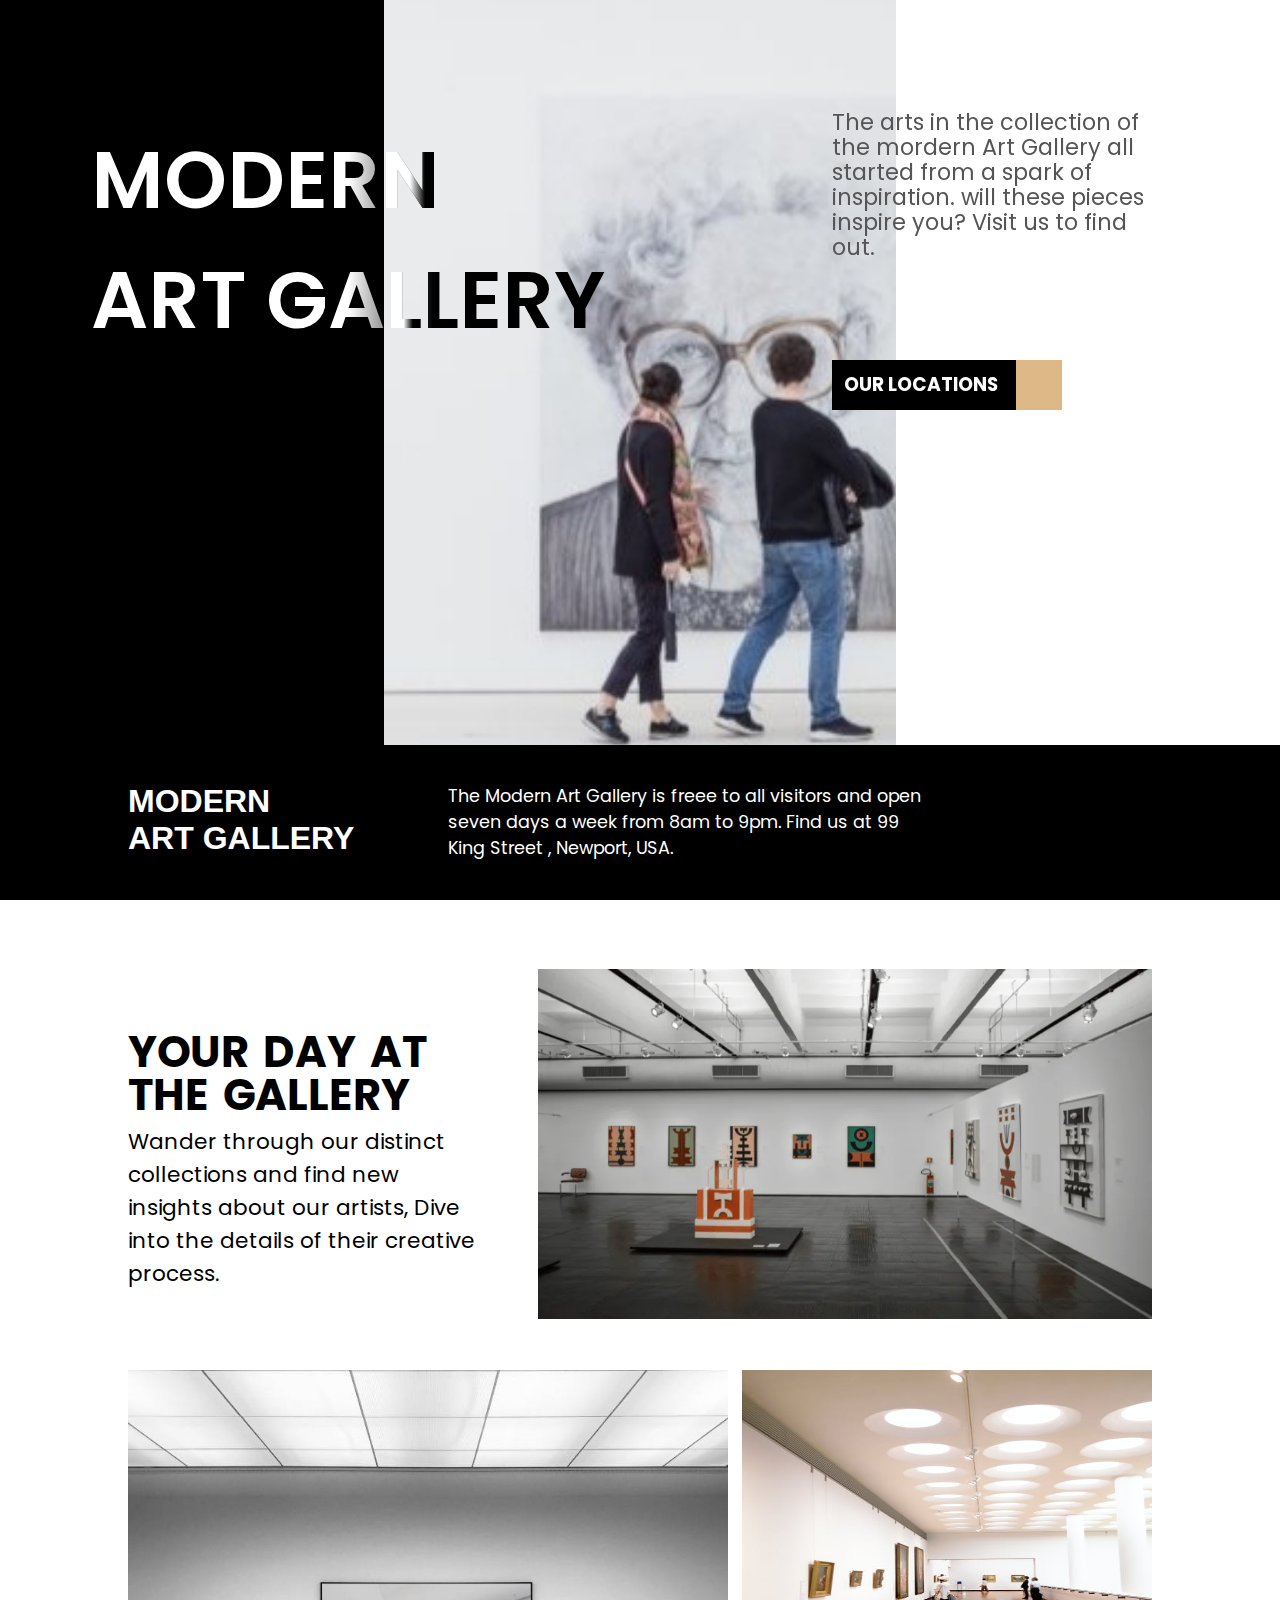
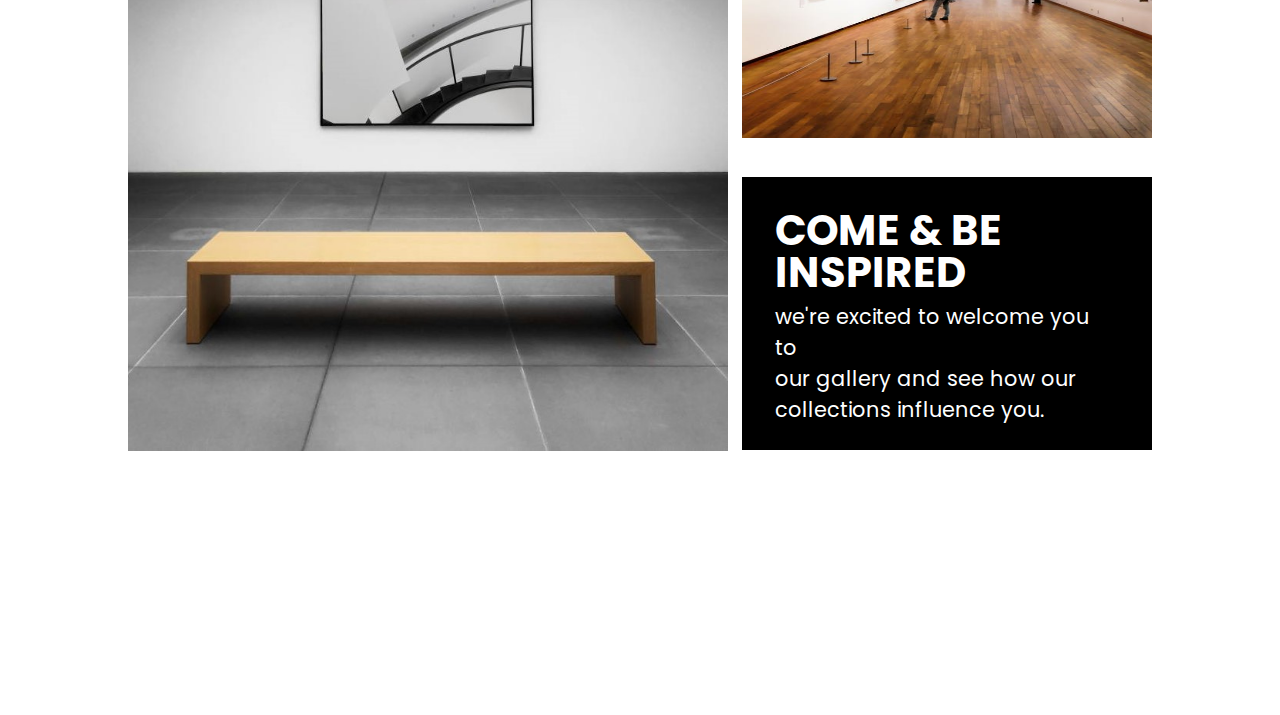
==== index.html @ 90a84eef "desktop work done" ====
<!DOCTYPE html>
<html lang="en">
  <head>
    <meta charset="UTF-8" />
    <meta http-equiv="X-UA-Compatible" content="IE=edge" />
    <meta name="viewport" content="width=device-width, initial-scale=1.0" />
    <title>My Art Gallery</title>
    <link rel="stylesheet" href="style.css" />
    <link
      rel="stylesheet"
      href="https://use.fontawesome.com/releases/v5.15.4/css/all.css"
      integrity="sha384-DyZ88mC6Up2uqS4h/KRgHuoeGwBcD4Ng9SiP4dIRy0EXTlnuz47vAwmeGwVChigm"
      crossorigin="anonymous"
    />
    <!-- <script
      src="https://kit.fontawesome.com/0592479685.js"
      crossorigin="anonymous"
    ></script> -->
  </head>
  <body>
    <main>
      <div class="wrapper">
        <div class="mini-wrapper">
          <div class="black-bg"></div>
          <div class="hero-bg"></div>
          <div class="white-bg"></div>
        </div>
      </div>
      <div class="texts">
        <div class="col-1">
          <div>
            <h1 class="class-e">
              moder<span class="n-word exclude">n</span> <br />
              art Ga<span class="n-word exclude">l</span
              ><span class="exclude">lery</span>
            </h1>
          </div>
          <div class="para">
            <p>
              The arts in the collection of the mordern Art Gallery all started
              from a spark of inspiration. will these pieces inspire you? Visit
              us to find out.
            </p>
          </div>
        </div>
        <div class="col-2">
          <div class="anchor">
            <h3>OUR LOCATIONS</h3>
            <a href="./location.html"><i class="fas fa-chevron-right"></i></a>
          </div>
        </div>
      </div>
      <section>
        <div class="section-02a">
          <div class="text-2">
            <h2><span> YOUR DAY AT </span><span> THE GALLERY </span></h2>
            <p>
              Wander through our distinct collections and find new insights
              about our artists, Dive into the details of their creative
              process.
            </p>
          </div>
          <div class="musuem-img">
            <img src="./imgs/heroPrado-Museum.png.webp" alt="musuem image" />
          </div>
        </div>

        <div class="section-02b">
          <div class="div-img">
            <img src="./imgs/heropexels-robin-schreiner-2261165.jpg" alt="" />
          </div>
          <div class="section-02c">
            <div class="mini">
              <img src="./imgs/pex.jpeg" alt="" />
            </div>
            <div class="section-texts">
              <h2>come & be <span>inspired</span></h2>
              <p>
                we're excited to welcome you to
                <span> our gallery and see how our </span>
                collections influence you.
              </p>
            </div>
          </div>
        </div>
      </section>
      <footer>
        <h3><span>MODERN</span> ART GALLERY</h3>
        <p>
          The Modern Art Gallery is freee to all visitors and open
          <span> seven days a week from 8am to 9pm. Find us at 99 </span>
          <span> King Street , Newport, USA. </span>
        </p>
        <div class="anchor">
          <a href="#"><i class="fab fa-facebook"></i></a>
          <a href="#"><i class="fab fa-instagram"></i></a>
          <a href="#"><i class="fab fa-twitter"></i></a>
        </div>
      </footer>
    </main>
  </body>
</html>
---- style.css ----
@import url("https://fonts.googleapis.com/css2?family=Poppins:ital,wght@0,200;0,300;0,400;0,500;0,600;0,800;0,900;1,100;1,200;1,300;1,400;1,500;1,600;1,700;1,900&display=swap");

* {
  margin: 0;
  padding: 0;
  box-sizing: border-box;
}

body {
  font-family: "poppins", sans-serif, serif;
  background: white;
  position: relative;
  overflow-x: hidden;
}

main {
  width: 100%;
  height: fit-content;
}
.wrapper {
  width: 100vw;
  height: 100vh;
}

.mini-wrapper {
  /* float: left; */
  width: 100%;
  height: 100%;
  z-index: -1;
}

.black-bg {
  background: black;
  width: 30%;
  height: 100%;
  float: left;
}

.hero-bg {
  background: url(./imgs/1639007622710.jpg);
  background-repeat: no-repeat;
  background-size: cover;
  width: 40%;
  height: 100%;
  float: left;
}
.white-bg {
  background: white;
  width: 30%;
  height: 100%;
  float: right;
}

.texts {
  width: 100vw;
  height: 100vh;
  position: absolute;
  top: 0;
  left: 0;
  z-index: 1;
  color: white;
}

.col-1 {
  width: 100%;
  height: 40%;
}

.col-1 div {
  width: 65%;
  height: 100%;
  float: left;
  text-transform: uppercase;
  position: relative;
  margin-left: -8.5%;
}

.n-word {
  background-image: linear-gradient(to left, black, black, white, white, white);
  -webkit-background-clip: text;
  -moz-background-clip: text;
  background-clip: text;
  color: transparent;
}
.black-word {
  color: black;
}
.col-1 div h1 {
  position: absolute;
  font-weight: 600;
  bottom: 0;
  margin-left: 24%;
  font-size: 500%;
  background-image: linear-gradient(
    to left,
    black,
    black,
    black,
    white,
    white,
    white,
    white
  );
  -webkit-background-clip: text;
  -moz-background-clip: text;
  background-clip: text;
  color: transparent;
}

.col-1 .para {
  width: 35%;
  height: 100%;
  float: right;
  line-height: 25px;
  color: #555;
}

.col-1 .para p {
  width: 73.1%;
  height: auto;
  margin-top: 110px;
  text-transform: none;
  font-size: 140%;
}

.col-2 {
  width: 100%;
  height: auto;
}

.col-2 .anchor {
  width: 230px;
  height: 50px;
  background-color: black;
  float: right;
  margin-right: 17%;
}

.col-2 .anchor h3 {
  float: left;
  height: 100%;
  width: 80%;
  padding: 4.5% 5% 0 5%;
}
.col-2 .anchor a {
  height: 100%;
  width: 20%;
  padding: 4%;
  float: right;
  background: burlywood;
  color: white;
  margin-top: auto;
}
.col-2 .anchor a i {
  font-size: 200%;
  margin-bottom: 10px;
}
section {
  width: 80%;
  height: fit-content;
  margin-left: 10%;
  display: inline-block;
  margin-top: 3%;
  margin-bottom: 250px;
}

.section-02a {
  width: 100%;
  height: 100%;
  margin-top: 3%;
}
.text-2 {
  width: 40%;
  height: 350px;
  float: left;
  font-size: 135%;
  padding-top: 6%;
}

.section-02a .text-2 h2 {
  width: 100%;
  font-size: 200%;
  line-height: 100%;
  word-spacing: 5px;
}

.section-02a .text-2 p {
  width: 85%;
  font-size: 100%;
  padding-top: 2%;
}

.musuem-img {
  width: 60%;
  height: 350px;
  float: right;
}

.musuem-img img {
  width: 100%;
  height: 350px;
}

.section-02b {
  width: 100%;
  height: 100%;
  /* overflow: hidden; */
}

.div-img {
  width: 600px;
  height: auto;

  float: left;
  margin-top: 5%;
  overflow: hidden;
  float: left;
}
.div-img img {
  width: 100%;
  height: auto;
}

.section-02c {
  width: 40%;
  height: 680px;
  float: right;
  margin-top: 5%;
  /* margin-bottom: 20%; */
  overflow: hidden;
}

.mini img {
  width: 100%;
  height: 400px;
  padding-bottom: 8%;
}
.section-texts {
  background-color: black;
  color: white;
  width: 100%;
  height: 100%;
  padding: 8% 0 4% 8%;
}
.section-texts h2 {
  text-transform: uppercase;
  font-size: 260%;
  line-height: 100%;
  padding-bottom: 2%;
}

.section-texts p {
  font-size: 130%;
  width: 90%;
}

footer {
  width: 100%;
  height: 155px;
  background-color: black;
  color: white;
  position: fixed;
  bottom: 0;
  left: 0;
}

footer h3 {
  width: 25%;
  height: 100%;
  float: left;
  font-size: 200%;
  font-family: Arial, Helvetica, sans-serif;
  margin: 3% 0 5% 10%;
}
span:not(.exclude) {
  display: block;
}
footer p {
  width: 40%;
  float: left;
  height: 100%;
  font-size: 110%;
  margin: 3% 5% 0 0;
}

footer .anchor {
  width: 200px;
  margin-right: 50px;
  height: 100%;
  float: left;
  margin: 25px;
  margin-top: 50px;
}
footer .anchor a {
  color: white;
  font-size: 150%;
  padding-left: 5px;
}

@media screen and(max-width: 805px) {
}
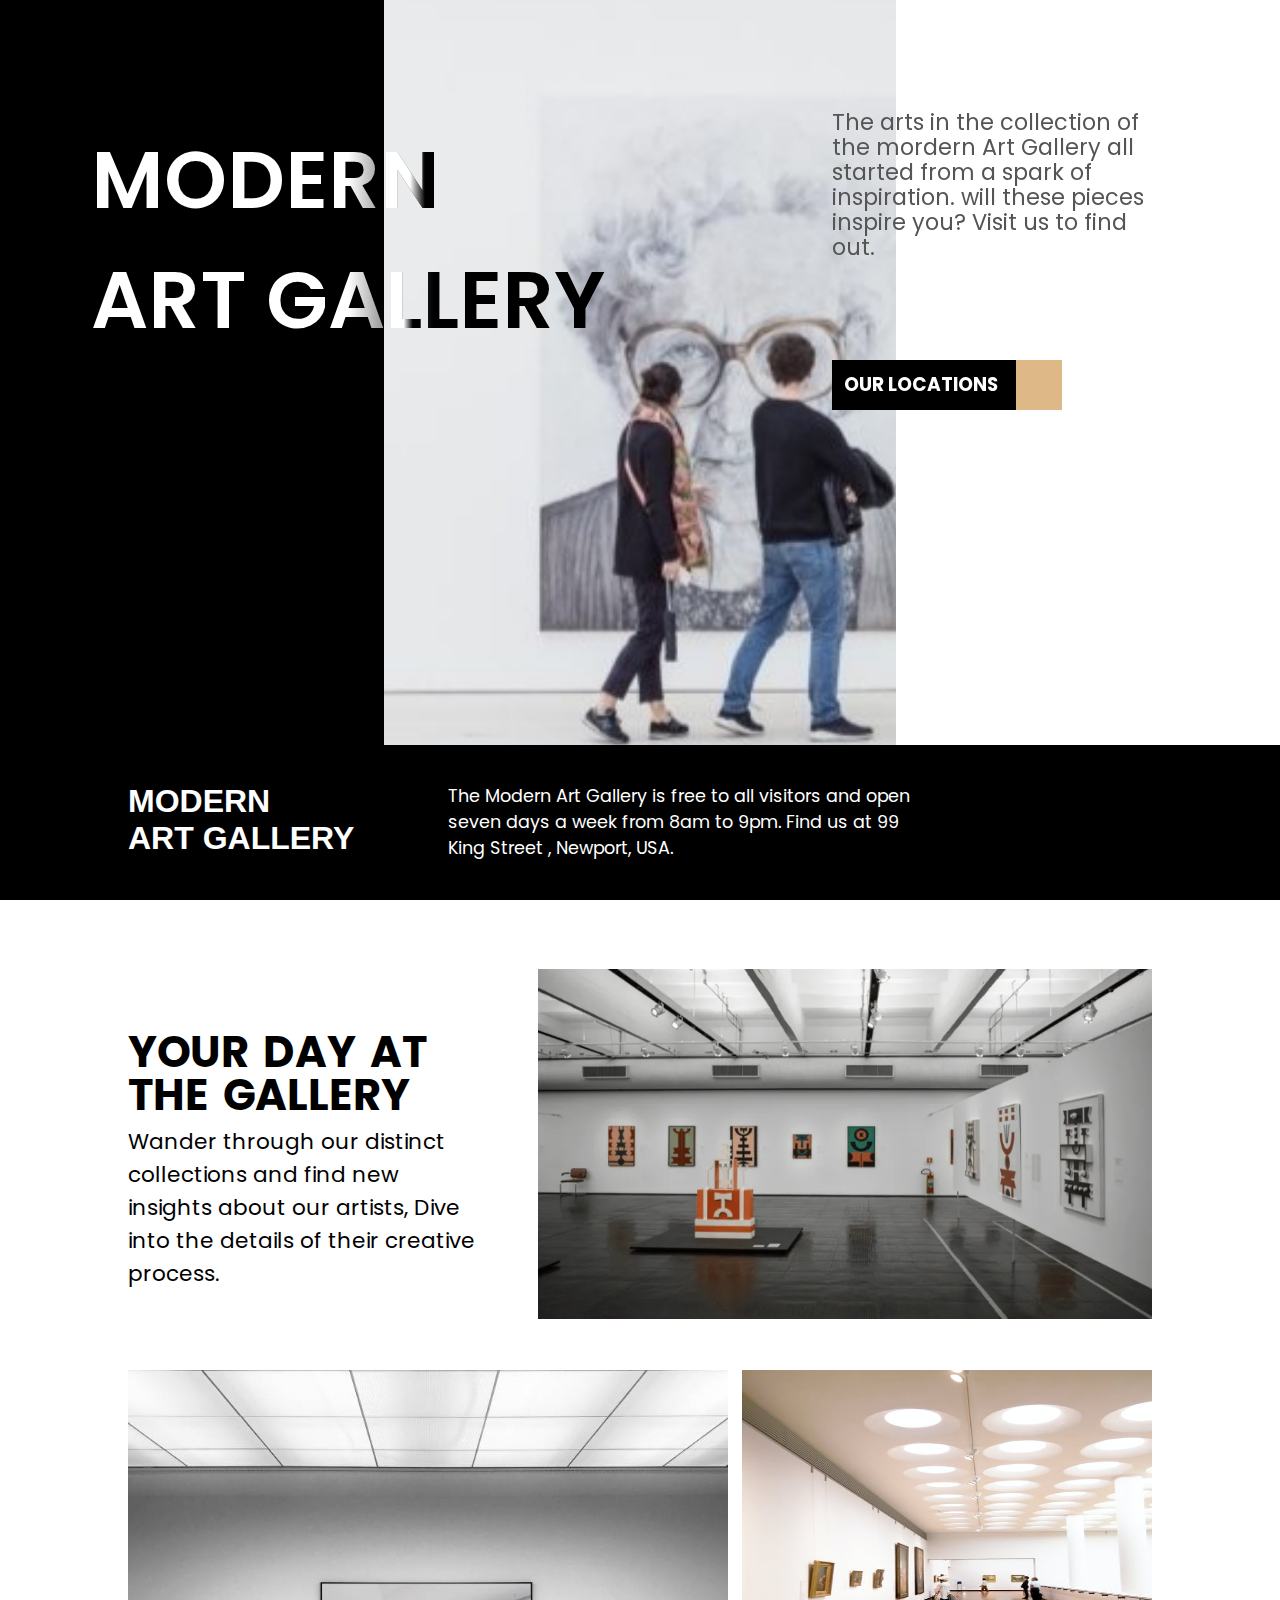
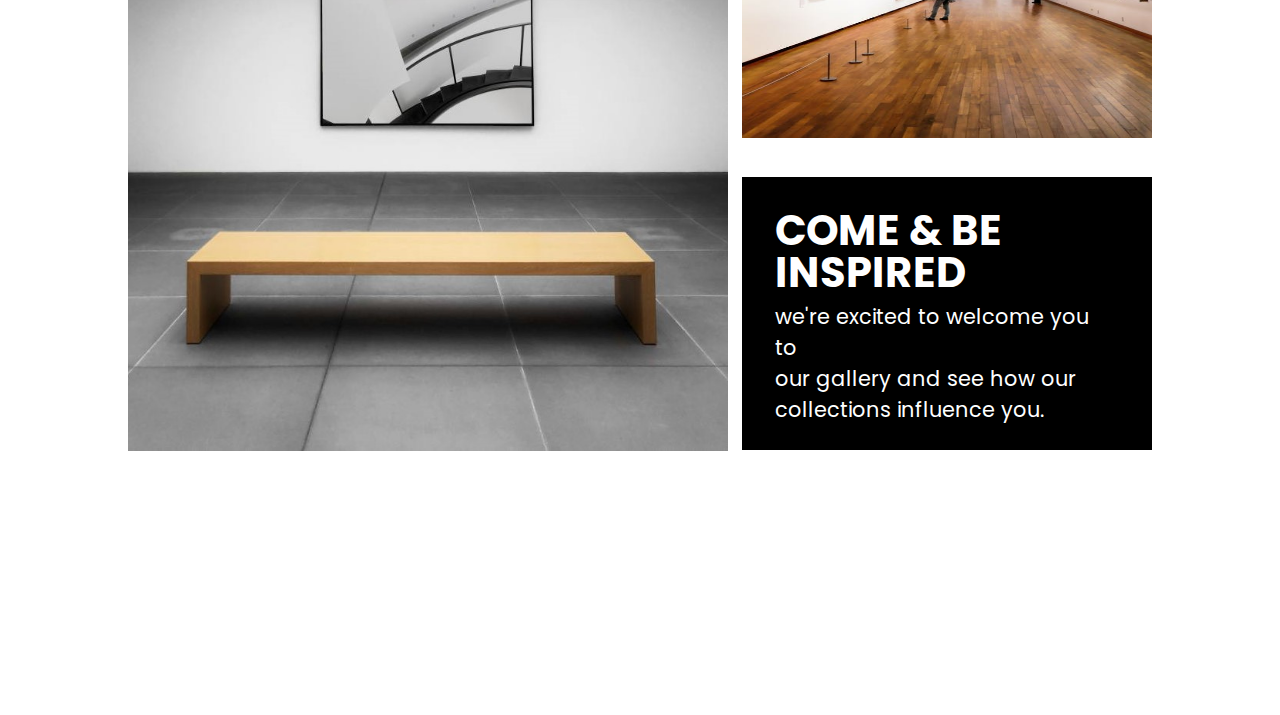
==== commit 04908bcc: "tablet design done" ====
--- a/index.html
+++ b/index.html
@@ -19,41 +19,57 @@
   </head>
   <body>
     <main>
-      <div class="wrapper">
-        <div class="mini-wrapper">
-          <div class="black-bg"></div>
-          <div class="hero-bg"></div>
-          <div class="white-bg"></div>
-        </div>
-      </div>
-      <div class="texts">
-        <div class="col-1">
-          <div>
-            <h1 class="class-e">
-              moder<span class="n-word exclude">n</span> <br />
-              art Ga<span class="n-word exclude">l</span
-              ><span class="exclude">lery</span>
-            </h1>
-          </div>
-          <div class="para">
-            <p>
-              The arts in the collection of the mordern Art Gallery all started
-              from a spark of inspiration. will these pieces inspire you? Visit
-              us to find out.
-            </p>
+      <div class="section1">
+        <div class="wrapper">
+          <div class="mini-wrapper">
+            <div class="black-bg"></div>
+            <div class="hero-bg"></div>
+            <div class="white-bg"></div>
           </div>
         </div>
-        <div class="col-2">
-          <div class="anchor">
-            <h3>OUR LOCATIONS</h3>
-            <a href="./location.html"><i class="fas fa-chevron-right"></i></a>
+        <div class="texts">
+          <div class="col-1">
+            <div>
+              <h2 class="new-art">morden <span>art gallery</span></h2>
+              <h1 class="class-e">
+                moder<span class="n-word exclude">n</span> <br />
+                art Ga<span class="n-word exclude">l</span
+                ><span class="exclude">lery</span>
+              </h1>
+              <p class="para-for-tab">
+                The arts in the collection of the Mordern Art Gallery all
+                started from a spark of inspiration. Will these pieces inspire
+                you? Visit us to find out.
+              </p>
+            </div>
+            <div class="para">
+              <p>
+                The arts in the collection of the mordern Art Gallery all
+                started from a spark of inspiration. will these pieces inspire
+                you? Visit us to find out.
+              </p>
+            </div>
+            <div class="anchor-tab">
+              <h3>OUR LOCATIONS</h3>
+              <a href="./location.html"><i class="fas fa-chevron-right"></i></a>
+            </div>
+          </div>
+          <div class="col-2">
+            <div class="anchor">
+              <h3>OUR LOCATIONS</h3>
+              <a href="./location.html"><i class="fas fa-chevron-right"></i></a>
+            </div>
           </div>
         </div>
       </div>
       <section>
         <div class="section-02a">
           <div class="text-2">
-            <h2><span> YOUR DAY AT </span><span> THE GALLERY </span></h2>
+            <h2 class="h2-tab">YOUR DAY <span> AT THE </span> GALLERY</h2>
+
+            <h2 class="h2-main">
+              <span> YOUR DAY AT </span><span> THE GALLERY </span>
+            </h2>
             <p>
               Wander through our distinct collections and find new insights
               about our artists, Dive into the details of their creative
@@ -75,9 +91,13 @@
             </div>
             <div class="section-texts">
               <h2>come & be <span>inspired</span></h2>
-              <p>
+              <p class="para-main">
                 we're excited to welcome you to
                 <span> our gallery and see how our </span>
+                collections influence you.
+              </p>
+              <p class="parafor-sect2-Tab">
+                we're excited to welcome you to our gallery and see how our
                 collections influence you.
               </p>
             </div>
@@ -86,10 +106,14 @@
       </section>
       <footer>
         <h3><span>MODERN</span> ART GALLERY</h3>
-        <p>
-          The Modern Art Gallery is freee to all visitors and open
+        <p class="span">
+          The Modern Art Gallery is free to all visitors and open
           <span> seven days a week from 8am to 9pm. Find us at 99 </span>
           <span> King Street , Newport, USA. </span>
+        </p>
+        <p class="no-span">
+          The Modern Art Gallery is free to all visitors and open seven days a
+          week from 8am to 9pm. Find us at 99 King Street , Newport, USA.
         </p>
         <div class="anchor">
           <a href="#"><i class="fab fa-facebook"></i></a>
--- a/style.css
+++ b/style.css
@@ -16,7 +16,9 @@
 main {
   width: 100%;
   height: fit-content;
-}
+  position: relative;
+}
+
 .wrapper {
   width: 100vw;
   height: 100vh;
@@ -74,7 +76,9 @@
   position: relative;
   margin-left: -8.5%;
 }
-
+.new-art {
+  display: none;
+}
 .n-word {
   background-image: linear-gradient(to left, black, black, white, white, white);
   -webkit-background-clip: text;
@@ -114,6 +118,9 @@
   line-height: 25px;
   color: #555;
 }
+.para-for-tab {
+  display: none;
+}
 
 .col-1 .para p {
   width: 73.1%;
@@ -127,7 +134,9 @@
   width: 100%;
   height: auto;
 }
-
+.anchor-tab {
+  display: none;
+}
 .col-2 .anchor {
   width: 230px;
   height: 50px;
@@ -176,6 +185,9 @@
   font-size: 135%;
   padding-top: 6%;
 }
+.h2-tab {
+  display: none;
+}
 
 .section-02a .text-2 h2 {
   width: 100%;
@@ -204,18 +216,17 @@
 .section-02b {
   width: 100%;
   height: 100%;
-  /* overflow: hidden; */
 }
 
 .div-img {
   width: 600px;
   height: auto;
-
   float: left;
   margin-top: 5%;
   overflow: hidden;
   float: left;
 }
+
 .div-img img {
   width: 100%;
   height: auto;
@@ -253,7 +264,9 @@
   font-size: 130%;
   width: 90%;
 }
-
+.parafor-sect2-Tab {
+  display: none;
+}
 footer {
   width: 100%;
   height: 155px;
@@ -296,6 +309,206 @@
   font-size: 150%;
   padding-left: 5px;
 }
-
-@media screen and(max-width: 805px) {
-}
+.no-span {
+  display: none;
+}
+/* @media screen and(min-width: 590px) {
+} */
+
+@media screen and (max-width: 800px) {
+  .black-bg {
+    display: none;
+  }
+  .hero-bg {
+    width: 50vw;
+    height: 100vh;
+    background-position: center;
+    background-clip: cover;
+  }
+  .white-bg {
+    width: 50vw;
+    height: 100vh;
+  }
+
+  .col-1 div .class-e {
+    display: none;
+  }
+  .section1 {
+    position: relative;
+  }
+
+  .texts {
+    position: absolute;
+    width: 70vw;
+    height: fit-content;
+    left: 42vw;
+    top: 15%;
+  }
+  section {
+    width: 90%;
+    margin-left: 5%;
+  }
+
+  .new-art {
+    display: block;
+    color: black;
+    font-size: 360%;
+    font-weight: 700;
+    width: 500px;
+    margin-left: 43px;
+  }
+
+  .col-1 .para {
+    display: none;
+    width: 400px;
+  }
+
+  .para-for-tab {
+    display: block;
+    margin-left: 42px;
+    width: 400px;
+    text-transform: none;
+    margin-top: 70px;
+    color: rgb(54, 54, 54);
+    line-height: 130%;
+    font-size: 130%;
+  }
+  .col-2 .anchor {
+    display: none;
+  }
+
+  .anchor-tab {
+    padding: 80px 0 0 43px;
+
+    width: 230px;
+    height: 50px;
+    background-color: transparent;
+    float: left;
+    display: block;
+  }
+  .anchor-tab h3 {
+    padding-top: 15px;
+    padding-left: 35px;
+    background-color: black;
+    float: left;
+    height: 60px;
+    width: 80%;
+  }
+
+  .anchor-tab a {
+    padding-top: 15px;
+    padding-left: 20px;
+    height: 60px;
+    width: 20%;
+    float: right;
+    background: rgb(238, 193, 134);
+    color: white;
+  }
+  .anchor-tab i {
+    font-size: 200%;
+    margin-bottom: 10px;
+  }
+  .text-2 {
+    height: 350px;
+    width: 40%;
+  }
+  .section-02a .text-2 h2 {
+    font-weight: 800;
+    font-size: 140%;
+    line-height: 110%;
+  }
+  .h2-main {
+    display: none;
+  }
+
+  .h2-tab {
+    display: block;
+  }
+  .section-02a .text-2 p {
+    width: 100%;
+    font-size: 78%;
+    padding-top: 15%;
+    padding-right: 15%;
+    color: rgb(46, 45, 45);
+    line-height: 150%;
+  }
+
+  .div-img {
+    width: 375px;
+    height: fit-content;
+
+    float: left;
+    margin-top: 2%;
+    overflow: visible;
+    float: left;
+  }
+
+  .div-img img {
+    width: 100%;
+    height: 680px;
+  }
+
+  .mini img {
+    padding-bottom: 2%;
+  }
+
+  .section-texts {
+    padding: 2% 0 4% 2%;
+  }
+  .section-texts h2 {
+    margin-top: 40px;
+    width: 80%;
+    margin-left: 10%;
+    font-size: 200%;
+  }
+  .section-texts p {
+    font-size: 120%;
+    width: 90%;
+    margin-left: 5%;
+    margin-top: 30px;
+  }
+  .para-main {
+    display: none;
+  }
+  .parafor-sect2-Tab {
+    display: block;
+  }
+  /* .section-02b {
+    border: 2px solid;
+  } */
+  .section-02c {
+    margin-top: 2%;
+    width: 40%;
+  }
+
+  footer {
+    position: fixed;
+    bottom: 0%;
+    border: 5px solid green;
+    z-index: 99999;
+  }
+
+  footer h3 {
+    margin-left: 20px;
+    margin-top: 10px;
+    font-size: 150%;
+  }
+
+  footer span {
+    display: inline;
+  }
+
+  footer p {
+    font-size: 115%;
+    margin-top: 0;
+    padding-left: 25px;
+    width: 45%;
+    padding-top: 29px;
+  }
+  .no-span {
+    display: block;
+  }
+  .span {
+    display: none;
+  }
+}
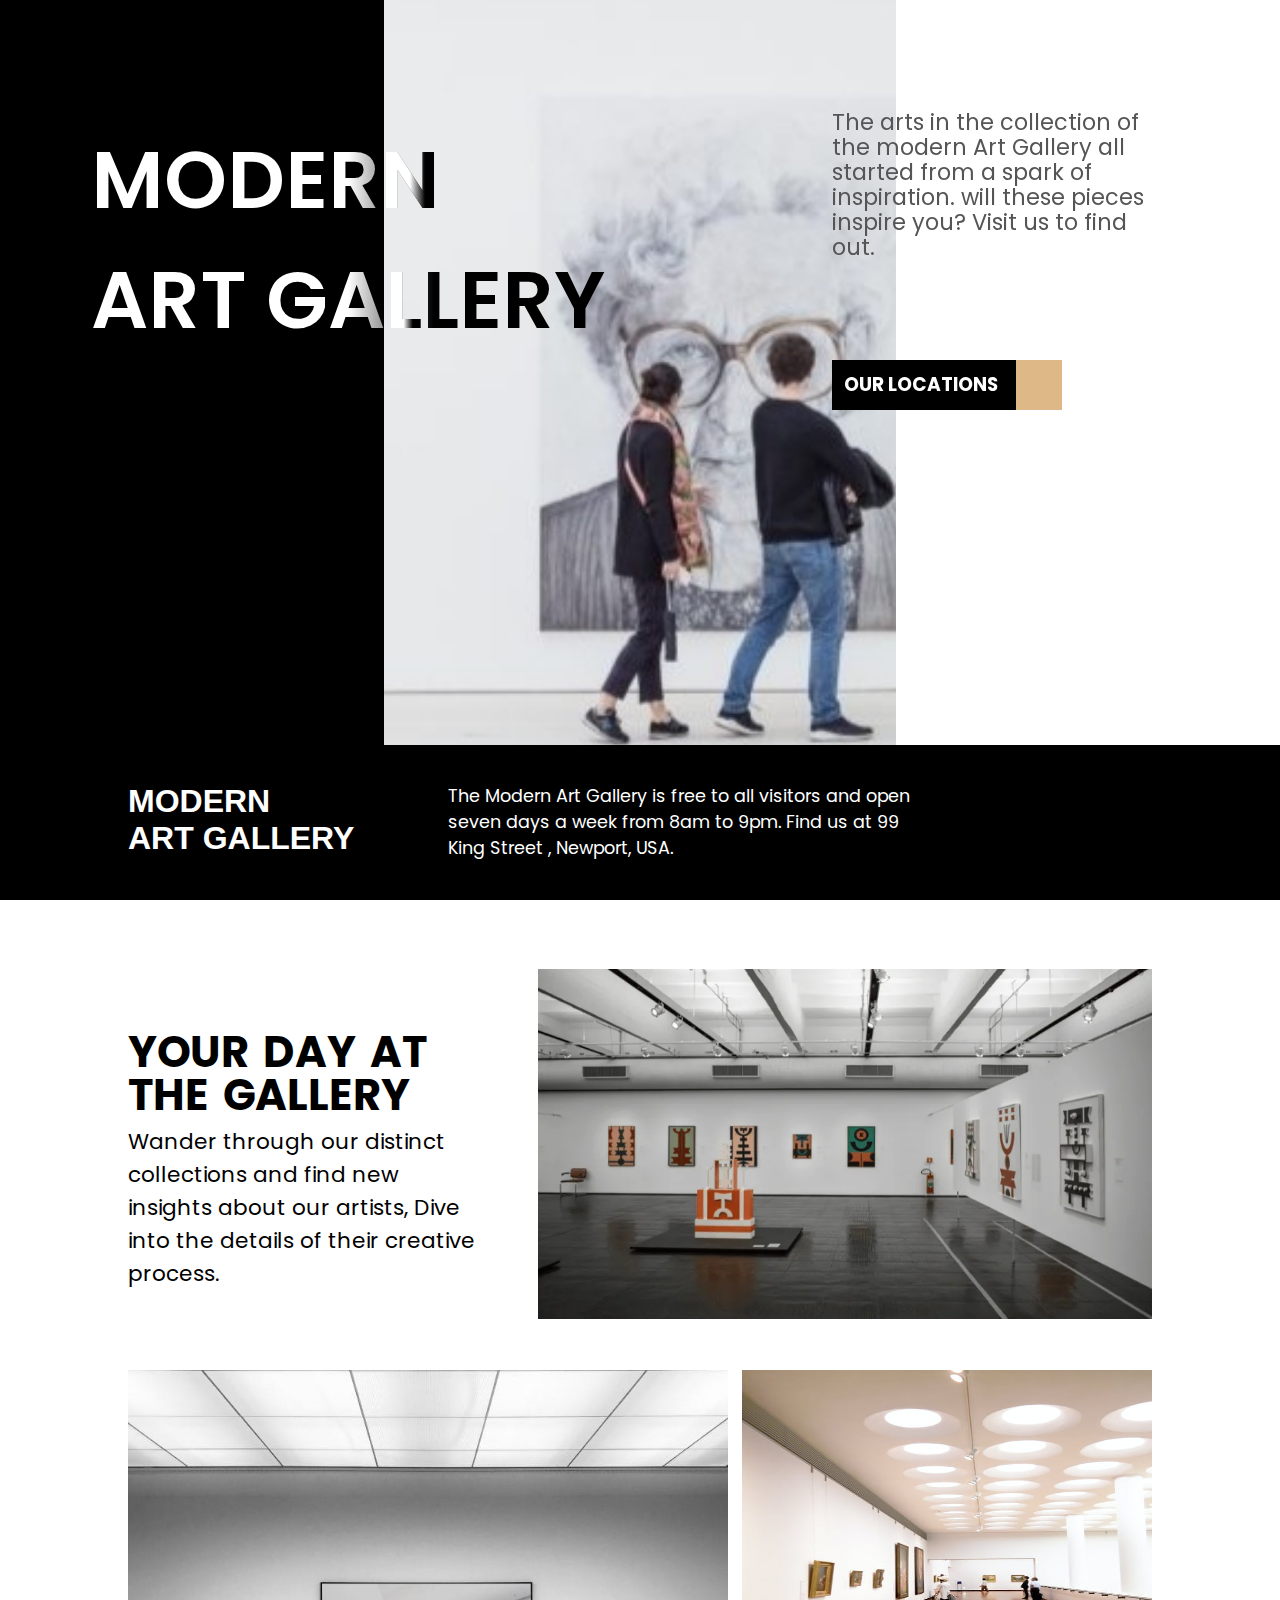
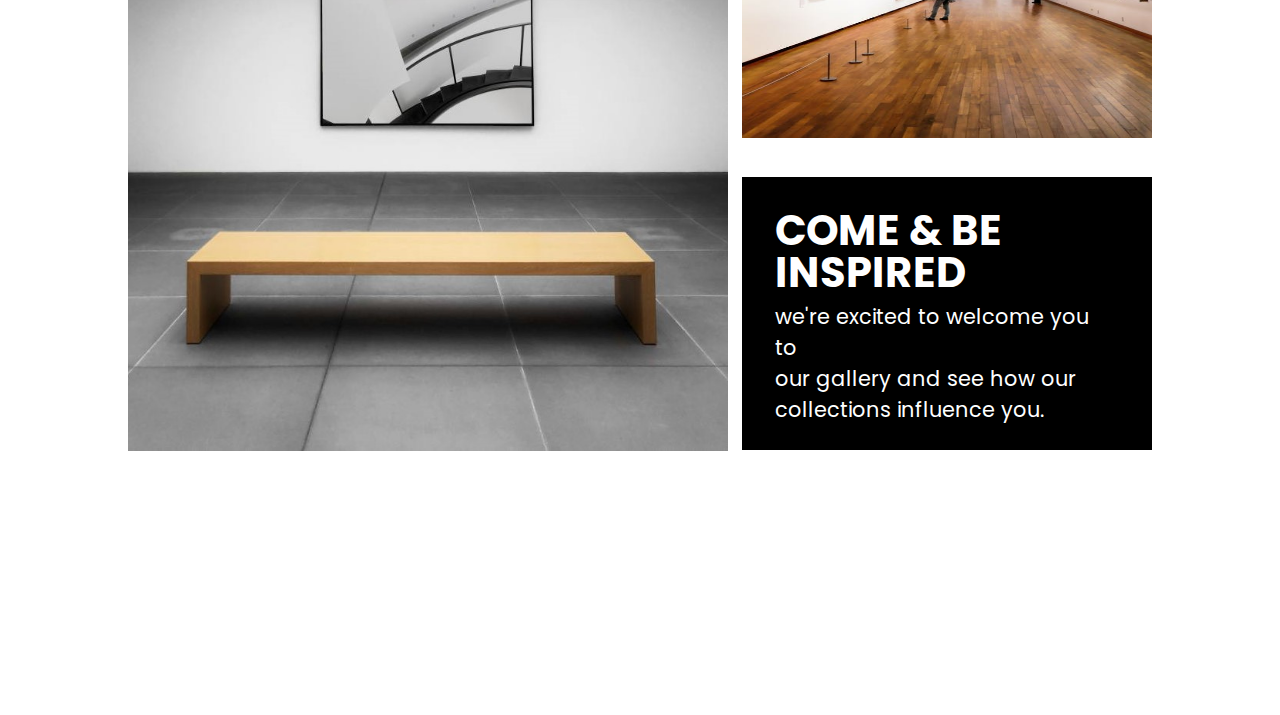
==== commit 48bfcece: "still on tablet but for screens smaler than 700px" ====
--- a/index.html
+++ b/index.html
@@ -30,23 +30,23 @@
         <div class="texts">
           <div class="col-1">
             <div>
-              <h2 class="new-art">morden <span>art gallery</span></h2>
+              <h2 class="new-art">modern <span>art gallery</span></h2>
               <h1 class="class-e">
                 moder<span class="n-word exclude">n</span> <br />
                 art Ga<span class="n-word exclude">l</span
                 ><span class="exclude">lery</span>
               </h1>
               <p class="para-for-tab">
-                The arts in the collection of the Mordern Art Gallery all
-                started from a spark of inspiration. Will these pieces inspire
-                you? Visit us to find out.
+                The arts in the collection of the Modern Art Gallery all started
+                from a spark of inspiration. Will these pieces inspire you?
+                Visit us to find out.
               </p>
             </div>
             <div class="para">
               <p>
-                The arts in the collection of the mordern Art Gallery all
-                started from a spark of inspiration. will these pieces inspire
-                you? Visit us to find out.
+                The arts in the collection of the modern Art Gallery all started
+                from a spark of inspiration. will these pieces inspire you?
+                Visit us to find out.
               </p>
             </div>
             <div class="anchor-tab">
--- a/style.css
+++ b/style.css
@@ -285,9 +285,11 @@
   font-family: Arial, Helvetica, sans-serif;
   margin: 3% 0 5% 10%;
 }
+
 span:not(.exclude) {
   display: block;
 }
+
 footer p {
   width: 40%;
   float: left;
@@ -304,16 +306,16 @@
   margin: 25px;
   margin-top: 50px;
 }
+
 footer .anchor a {
   color: white;
   font-size: 150%;
   padding-left: 5px;
 }
+
 .no-span {
   display: none;
 }
-/* @media screen and(min-width: 590px) {
-} */
 
 @media screen and (max-width: 800px) {
   .black-bg {
@@ -455,21 +457,25 @@
   .section-texts {
     padding: 2% 0 4% 2%;
   }
+
   .section-texts h2 {
     margin-top: 40px;
     width: 80%;
     margin-left: 10%;
     font-size: 200%;
   }
+
   .section-texts p {
-    font-size: 120%;
+    font-size: 110%;
     width: 90%;
     margin-left: 5%;
-    margin-top: 30px;
-  }
+    margin-top: 25px;
+  }
+
   .para-main {
     display: none;
   }
+
   .parafor-sect2-Tab {
     display: block;
   }
@@ -484,7 +490,6 @@
   footer {
     position: fixed;
     bottom: 0%;
-    border: 5px solid green;
     z-index: 99999;
   }
 
@@ -503,7 +508,7 @@
     margin-top: 0;
     padding-left: 25px;
     width: 45%;
-    padding-top: 29px;
+    padding-top: 23px;
   }
   .no-span {
     display: block;
@@ -511,4 +516,42 @@
   .span {
     display: none;
   }
-}
+  footer .anchor {
+    /* margin-left: -60px; */
+    display: block;
+    position: absolute;
+    top: -25px;
+    right: -95px;
+    font-size: 90%;
+  }
+}
+@media screen and (max-width: 700px) {
+  .col-1 div {
+    font-size: 90%;
+    margin-left: -55px;
+    margin-top: -30px;
+  }
+  .para-for-tab {
+    border: 1px solid salmon;
+    width: 120%;
+    margin-top: 30px;
+    font-size: 105%;
+  }
+  .div-img {
+    width: 55%;
+  }
+  .section-texts {
+    font-size: 90%;
+  }
+  .section-texts p {
+    font-size: 100%;
+  }
+
+  footer p {
+    font-size: 90%;
+    width: 50%;
+  }
+}
+
+@media screen and (max-width: 500px) {
+}
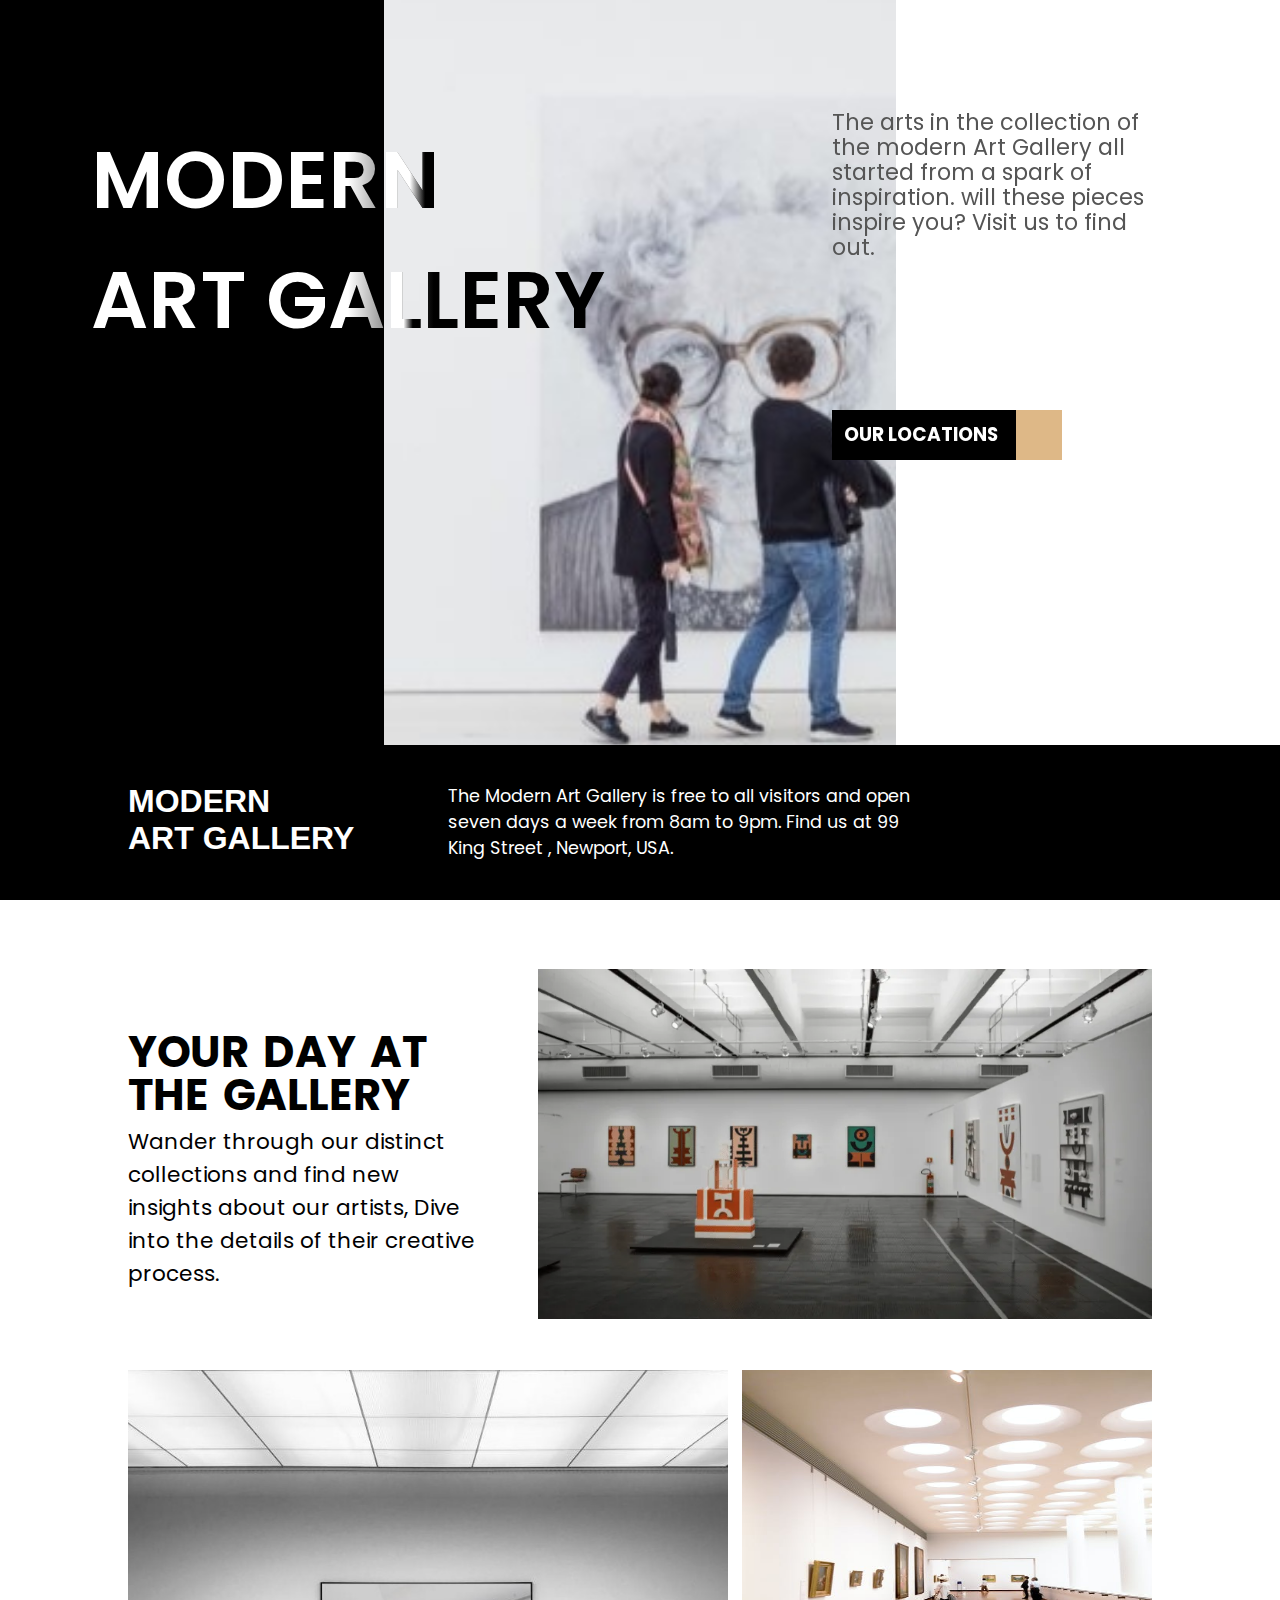
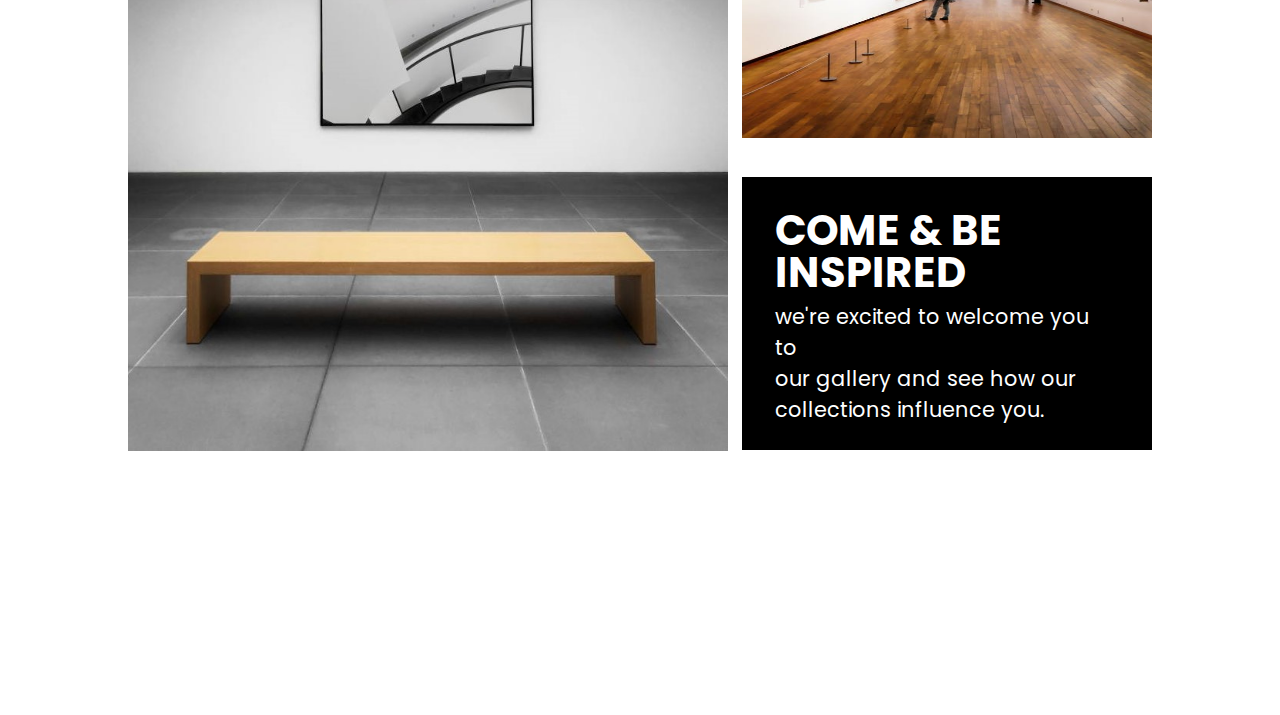
==== commit 763aa5b1: "phone responsive" ====
--- a/index.html
+++ b/index.html
@@ -66,6 +66,7 @@
         <div class="section-02a">
           <div class="text-2">
             <h2 class="h2-tab">YOUR DAY <span> AT THE </span> GALLERY</h2>
+            <h2 class="h2-mobile">YOUR DAY AT THE GALLERY</h2>
 
             <h2 class="h2-main">
               <span> YOUR DAY AT </span><span> THE GALLERY </span>
--- a/style.css
+++ b/style.css
@@ -141,6 +141,7 @@
   width: 230px;
   height: 50px;
   background-color: black;
+  margin-top: 50px;
   float: right;
   margin-right: 17%;
 }
@@ -186,6 +187,9 @@
   padding-top: 6%;
 }
 .h2-tab {
+  display: none;
+}
+.h2-mobile {
   display: none;
 }
 
@@ -532,7 +536,6 @@
     margin-top: -30px;
   }
   .para-for-tab {
-    border: 1px solid salmon;
     width: 120%;
     margin-top: 30px;
     font-size: 105%;
@@ -551,7 +554,162 @@
     font-size: 90%;
     width: 50%;
   }
+  footer h3 {
+    font-size: 120%;
+  }
 }
 
 @media screen and (max-width: 500px) {
-}
+  .hero-bg {
+    width: 100%;
+    height: 45%;
+  }
+  .white-bg {
+    float: left;
+    width: 100%;
+    height: 75%;
+  }
+  .texts {
+    width: 100vw;
+    height: 100vh;
+    position: absolute;
+    top: 50vh;
+    left: 7.5%;
+    font-size: 120%;
+  }
+  .new-art {
+    font-size: 320%;
+    margin-top: 10%;
+  }
+  .para-for-tab {
+    font-size: 135%;
+    width: 450px;
+    margin-top: 50px;
+  }
+  .anchor-tab {
+    padding: 150px 0 0 43px;
+  }
+  .section-02a {
+    display: flex;
+    flex-direction: column-reverse;
+  }
+  .musuem-img {
+    width: 100%;
+  }
+  .text-2 {
+    border: 3px solid;
+    width: 100%;
+  }
+  .h2-tab {
+    display: none;
+  }
+  .section-02a .text-2 .h2-mobile {
+    display: block;
+    font-size: 190%;
+    width: 75%;
+    border: 2px solid slategray;
+  }
+  .section-02a.section-02a p {
+    font-size: 100%;
+    border: 1px solid gold;
+    padding-top: 10px;
+  }
+  .div-img {
+    width: 100%;
+  }
+  .section-02c {
+    width: 100%;
+  }
+}
+
+/* 
+
+  .div-img {
+    width: 375px;
+    height: fit-content;
+
+    float: left;
+    margin-top: 2%;
+    overflow: visible;
+    float: left;
+  }
+
+  .div-img img {
+    width: 100%;
+    height: 680px;
+  }
+
+  .mini img {
+    padding-bottom: 2%;
+  }
+
+  .section-texts {
+    padding: 2% 0 4% 2%;
+  }
+
+  .section-texts h2 {
+    margin-top: 40px;
+    width: 80%;
+    margin-left: 10%;
+    font-size: 200%;
+  }
+
+  .section-texts p {
+    font-size: 110%;
+    width: 90%;
+    margin-left: 5%;
+    margin-top: 25px;
+  }
+
+  .para-for-tab {
+    display: block;
+    margin-left: 42px;
+    width: 400px;
+    text-transform: none;
+    margin-top: 70px;
+    color: rgb(54, 54, 54);
+    line-height: 130%;
+    font-size: 130%;
+  }
+
+.hero-bg {
+  background: url(./imgs/1639007622710.jpg);
+  background-repeat: no-repeat;
+  background-size: cover;
+  width: 40%;
+  height: 100%;
+  float: left;
+}
+.white-bg {
+  background: white;
+  width: 30%;
+  height: 100%;
+  float: right;
+}
+
+.texts {
+  width: 100vw;
+  height: 100vh;
+  position: absolute;
+  top: 0;
+  left: 0;
+  z-index: 1;
+  color: white;
+}
+
+.col-1 {
+  width: 100%;
+  height: 40%;
+}
+
+.col-1 div {
+  width: 65%;
+  height: 100%;
+  float: left;
+  text-transform: uppercase;
+  position: relative;
+  margin-left: -8.5%;
+}
+.new-art {
+  display: none;
+} */
